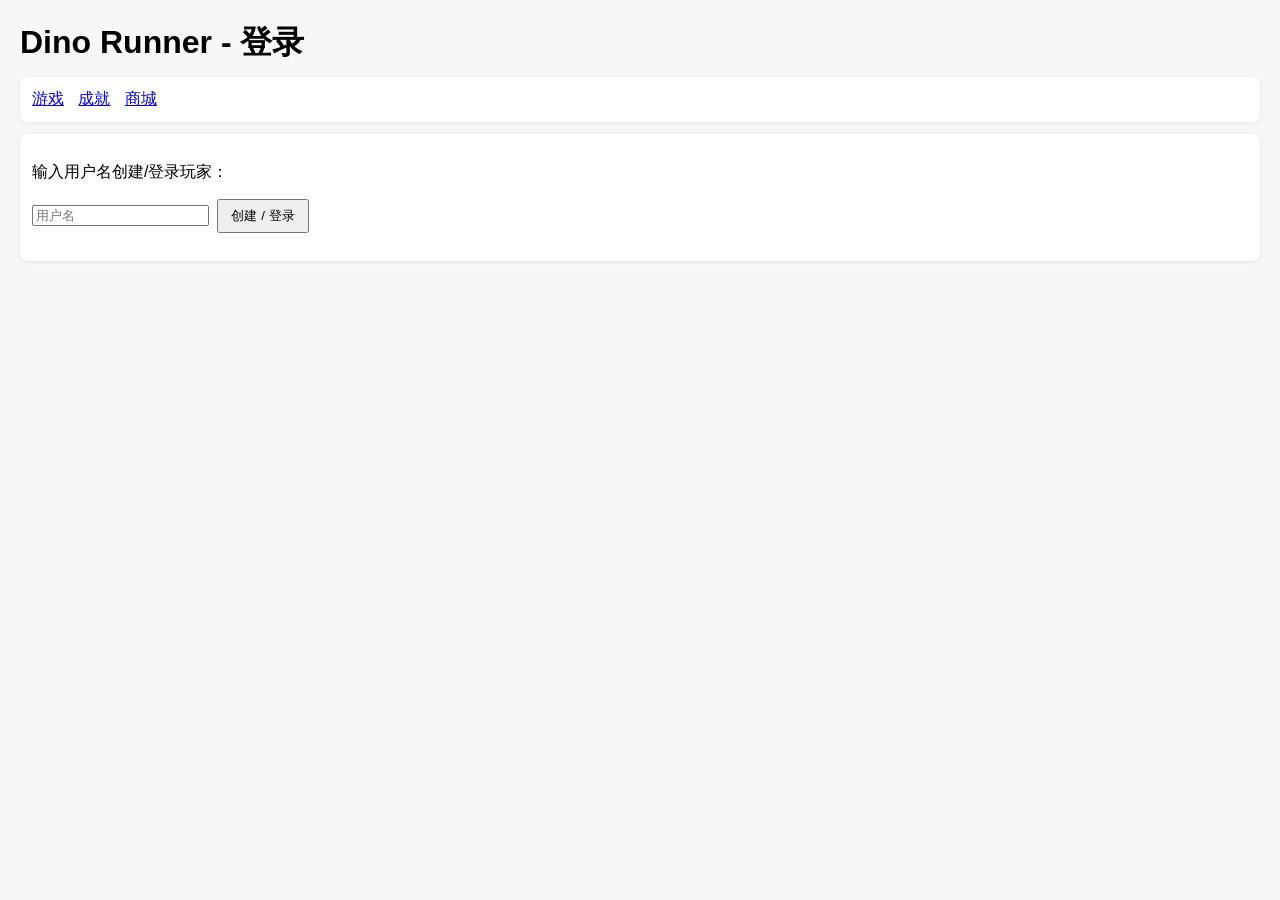
==== Dino runner/wwwroot/achievements.html @ e02fa181 "基础框架" ====
<!DOCTYPE html>
<html lang="zh-CN">
<head>
  <meta charset="UTF-8" />
  <meta name="viewport" content="width=device-width, initial-scale=1.0" />
  <title>Dino Runner - 成就</title>
  <style>
    body { font-family: Arial, sans-serif; margin: 20px; background: #f7f7f7; }
    h1 { margin-bottom: 0; }
    .panel { background: #fff; padding: 12px; margin: 12px 0; border-radius: 8px; box-shadow: 0 1px 4px rgba(0,0,0,0.08); }
    .nav a { margin-right: 10px; }
    .achieved { color: #2c7; }
    .locked { color: #999; }
  </style>
</head>
<body>
  <h1>Dino Runner - 成就</h1>
  <div class="panel nav">
    <a href="login.html">登录</a>
    <a href="index.html">游戏</a>
    <a href="shop.html">商城</a>
    <span id="user-info"></span>
  </div>

  <div class="panel">
    <h3>全部成就</h3>
    <ul id="achievements"></ul>
  </div>

  <script>
    const api = (path, options) =>
      fetch(path, { headers: { "Content-Type": "application/json" }, ...options })
        .then(r => r.ok ? r.json() : r.json().then(e => Promise.reject(e)));

    let userId = null;
    let coins = 0;

    function initUser() {
      const stored = localStorage.getItem('dino_user');
      if (!stored) {
        window.location.href = 'login.html';
        return;
      }
      const obj = JSON.parse(stored);
      userId = obj.id;
      coins = obj.coins || 0;
      document.getElementById('user-info').textContent = `玩家 #${userId} / 金币 ${coins}`;
    }

    async function loadAchievements() {
      const all = await api('/api/achievements');
      const unlocked = await api(`/api/achievements/user/${userId}`);
      const unlockedSet = new Set(unlocked.map(a => a.achievementId));
      const list = document.getElementById('achievements');
      list.innerHTML = '';
      all.forEach(a => {
        const li = document.createElement('li');
        const done = unlockedSet.has(a.id);
        li.className = done ? 'achieved' : 'locked';
        li.textContent = `${a.title} (${a.condition}) - ${done ? '已解锁' : '未解锁'}`;
        list.appendChild(li);
      });
    }

    (async function init() {
      initUser();
      await loadAchievements();
    })();
  </script>
</body>
</html>
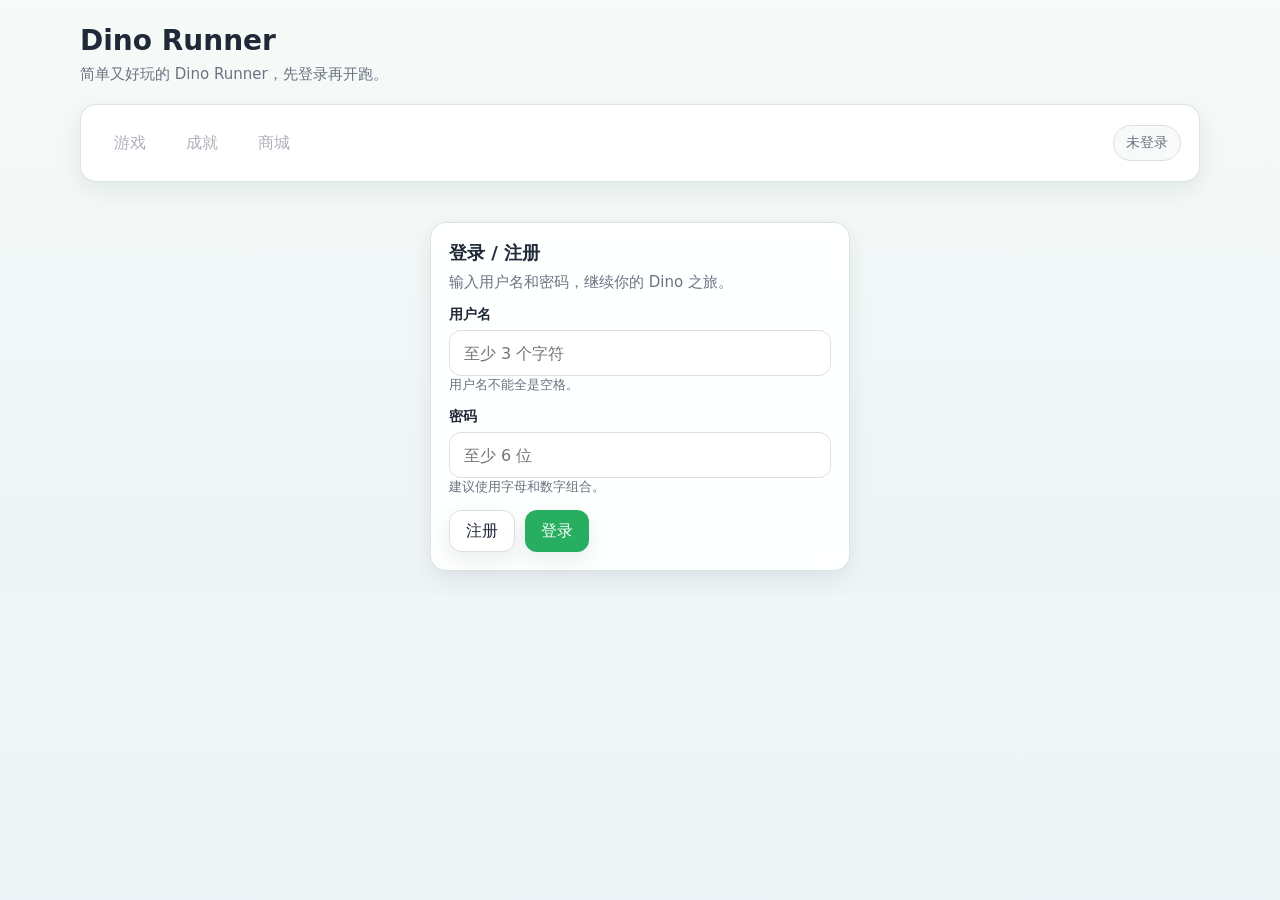
==== commit f7d6b3dd: "美化UI界面 完善登录功能" ====
--- a/Dino runner/wwwroot/achievements.html
+++ b/Dino runner/wwwroot/achievements.html
@@ -4,33 +4,43 @@
   <meta charset="UTF-8" />
   <meta name="viewport" content="width=device-width, initial-scale=1.0" />
   <title>Dino Runner - 成就</title>
-  <style>
-    body { font-family: Arial, sans-serif; margin: 20px; background: #f7f7f7; }
-    h1 { margin-bottom: 0; }
-    .panel { background: #fff; padding: 12px; margin: 12px 0; border-radius: 8px; box-shadow: 0 1px 4px rgba(0,0,0,0.08); }
-    .nav a { margin-right: 10px; }
-    .achieved { color: #2c7; }
-    .locked { color: #999; }
-  </style>
+  <link rel="stylesheet" href="style.css" />
 </head>
 <body>
-  <h1>Dino Runner - 成就</h1>
-  <div class="panel nav">
-    <a href="login.html">登录</a>
-    <a href="index.html">游戏</a>
-    <a href="shop.html">商城</a>
-    <span id="user-info"></span>
-  </div>
+  <div class="page">
+    <header class="page-header">
+      <div>
+        <h1 class="page-title">Dino Runner</h1>
+        <p class="page-subtitle">成就展柜 · 看看你已经解锁了多少里程碑。</p>
+      </div>
+      <span class="status-pill" id="user-info">玩家信息加载中...</span>
+    </header>
 
-  <div class="panel">
-    <h3>全部成就</h3>
-    <ul id="achievements"></ul>
+    <nav class="panel nav">
+      <div class="nav-links">
+        <a class="nav-link" href="index.html">游戏</a>
+        <a class="nav-link active" href="achievements.html">成就</a>
+        <a class="nav-link" href="shop.html">商城</a>
+      </div>
+      <div class="nav-actions">
+        <button class="button button-secondary" onclick="logout()">退出登录</button>
+      </div>
+    </nav>
+
+    <section class="panel">
+      <h2 class="card-title">全部成就</h2>
+      <p class="page-subtitle">先完成统一卡片风格和基础展示，下一步再补筛选、统计和解锁时间。</p>
+      <div id="achievements" class="grid achievement-grid"></div>
+    </section>
   </div>
 
   <script>
-    const api = (path, options) =>
-      fetch(path, { headers: { "Content-Type": "application/json" }, ...options })
-        .then(r => r.ok ? r.json() : r.json().then(e => Promise.reject(e)));
+    const api = async (path, options) => {
+      const response = await fetch(path, { headers: { "Content-Type": "application/json" }, ...options });
+      const data = await response.json().catch(() => null);
+      if (!response.ok) throw data || { message: '请求失败' };
+      return data;
+    };
 
     let userId = null;
     let coins = 0;
@@ -47,18 +57,33 @@
       document.getElementById('user-info').textContent = `玩家 #${userId} / 金币 ${coins}`;
     }
 
+    function logout() {
+      localStorage.removeItem('dino_user');
+      window.location.href = 'login.html';
+    }
+
     async function loadAchievements() {
       const all = await api('/api/achievements');
       const unlocked = await api(`/api/achievements/user/${userId}`);
       const unlockedSet = new Set(unlocked.map(a => a.achievementId));
       const list = document.getElementById('achievements');
       list.innerHTML = '';
+
+      if (!all.length) {
+        list.innerHTML = '<div class="empty-state">暂时还没有成就定义。</div>';
+        return;
+      }
+
       all.forEach(a => {
-        const li = document.createElement('li');
         const done = unlockedSet.has(a.id);
-        li.className = done ? 'achieved' : 'locked';
-        li.textContent = `${a.title} (${a.condition}) - ${done ? '已解锁' : '未解锁'}`;
-        list.appendChild(li);
+        const card = document.createElement('article');
+        card.className = `card achievement-card ${done ? 'unlocked' : 'locked'}`;
+        card.innerHTML = `
+          <h3 class="card-title">${done ? '🏆' : '🔒'} ${a.title}</h3>
+          <div class="card-meta">条件：${a.condition}</div>
+          <div class="card-price">${done ? '已解锁' : '未解锁'}</div>
+        `;
+        list.appendChild(card);
       });
     }
 
@@ -69,4 +94,3 @@
   </script>
 </body>
 </html>
-
--- a/Dino runner/wwwroot/style.css
+++ b/Dino runner/wwwroot/style.css
@@ -0,0 +1,75 @@
+:root {
+  --color-primary: #27ae60;
+  --color-primary-dark: #1f8a4d;
+  --color-secondary: #f39c12;
+  --color-bg: linear-gradient(180deg, #f6fbf8 0%, #eef4f7 100%);
+  --color-surface: #ffffff;
+  --color-surface-muted: #f8faf9;
+  --color-text: #1f2937;
+  --color-text-soft: #6b7280;
+  --color-border: #d8e2dc;
+  --color-danger: #e74c3c;
+  --color-success: #2ecc71;
+  --shadow-sm: 0 8px 24px rgba(15, 23, 42, 0.08);
+  --shadow-md: 0 16px 40px rgba(15, 23, 42, 0.12);
+  --radius-sm: 10px;
+  --radius-md: 16px;
+  --radius-lg: 24px;
+  --container-width: 1120px;
+}
+
+* { box-sizing: border-box; }
+html, body { margin: 0; min-height: 100%; font-family: system-ui, -apple-system, BlinkMacSystemFont, "Segoe UI", sans-serif; color: var(--color-text); background: var(--color-bg); }
+body { padding: 24px; }
+a { color: inherit; text-decoration: none; }
+button, input { font: inherit; }
+.page { max-width: var(--container-width); margin: 0 auto; }
+.page-header { display: flex; justify-content: space-between; align-items: flex-start; gap: 16px; margin-bottom: 20px; }
+.page-title { margin: 0; font-size: 28px; font-weight: 800; }
+.page-subtitle { margin: 8px 0 0; color: var(--color-text-soft); font-size: 15px; }
+.panel { background: rgba(255,255,255,0.92); border: 1px solid rgba(216, 226, 220, 0.9); border-radius: var(--radius-md); box-shadow: var(--shadow-sm); padding: 18px; margin: 16px 0; backdrop-filter: blur(10px); }
+.nav { display: flex; align-items: center; justify-content: space-between; gap: 12px; flex-wrap: wrap; }
+.nav-links, .nav-actions { display: flex; align-items: center; gap: 10px; flex-wrap: wrap; }
+.nav-link { display: inline-flex; align-items: center; min-height: 40px; padding: 0 14px; border-radius: 999px; border: 1px solid transparent; color: var(--color-text-soft); transition: 0.2s ease; }
+.nav-link:hover, .nav-link.active { color: var(--color-primary-dark); background: rgba(39, 174, 96, 0.1); border-color: rgba(39, 174, 96, 0.18); }
+.nav-link.disabled { opacity: 0.55; }
+.button { display: inline-flex; align-items: center; justify-content: center; min-height: 42px; padding: 0 16px; border: 0; border-radius: 12px; cursor: pointer; transition: transform 0.15s ease, box-shadow 0.15s ease, background 0.15s ease; box-shadow: var(--shadow-sm); }
+.button:hover:not(:disabled) { transform: translateY(-1px); }
+.button:disabled { cursor: not-allowed; opacity: 0.6; }
+.button-primary { background: var(--color-primary); color: white; }
+.button-primary:hover:not(:disabled) { background: var(--color-primary-dark); }
+.button-secondary { background: white; color: var(--color-text); border: 1px solid var(--color-border); }
+.button-ghost { background: transparent; color: var(--color-text-soft); border: 1px dashed var(--color-border); box-shadow: none; }
+.form-card { max-width: 420px; margin: 40px auto 0; }
+.form-grid { display: grid; gap: 14px; }
+.form-label { display: block; margin-bottom: 6px; font-size: 14px; font-weight: 700; }
+.form-input { width: 100%; min-height: 46px; padding: 0 14px; border-radius: 12px; border: 1px solid var(--color-border); background: white; outline: none; transition: border-color 0.15s ease, box-shadow 0.15s ease; }
+.form-input:focus { border-color: rgba(39, 174, 96, 0.65); box-shadow: 0 0 0 4px rgba(39, 174, 96, 0.12); }
+.helper-text { font-size: 13px; color: var(--color-text-soft); }
+.alert { display: none; border-radius: 14px; padding: 12px 14px; font-size: 14px; line-height: 1.5; border: 1px solid transparent; }
+.alert.show { display: block; }
+.alert-error { background: rgba(231, 76, 60, 0.12); color: #a93226; border-color: rgba(231, 76, 60, 0.18); }
+.alert-success { background: rgba(46, 204, 113, 0.12); color: #1d8348; border-color: rgba(46, 204, 113, 0.18); }
+.alert-info { background: rgba(243, 156, 18, 0.12); color: #9a6700; border-color: rgba(243, 156, 18, 0.18); }
+.status-pill { display: inline-flex; align-items: center; gap: 8px; min-height: 36px; padding: 0 12px; border-radius: 999px; background: var(--color-surface-muted); border: 1px solid var(--color-border); color: var(--color-text-soft); font-size: 14px; }
+.hero { display: grid; grid-template-columns: 1.3fr 1fr; gap: 18px; }
+.hero-card { min-height: 100%; }
+.canvas-shell { padding: 16px; border-radius: var(--radius-md); background: linear-gradient(180deg, #dff5ff 0%, #f9fcff 68%, #f3ede2 68%, #f3ede2 100%); border: 1px solid rgba(180, 201, 214, 0.8); }
+canvas { width: 100%; max-width: 800px; background: transparent; border-radius: 14px; border: 1px solid rgba(148, 163, 184, 0.35); display: block; margin-top: 10px; }
+.grid { display: grid; gap: 16px; }
+.grid.shop-grid { grid-template-columns: repeat(auto-fit, minmax(220px, 1fr)); }
+.grid.achievement-grid { grid-template-columns: repeat(auto-fit, minmax(240px, 1fr)); }
+.card { border: 1px solid var(--color-border); background: linear-gradient(180deg, #ffffff 0%, #fbfdfb 100%); border-radius: 16px; padding: 16px; box-shadow: var(--shadow-sm); }
+.card-title { margin: 0 0 8px; font-size: 18px; font-weight: 800; }
+.card-meta { color: var(--color-text-soft); font-size: 14px; }
+.card-price { margin-top: 12px; font-weight: 800; color: var(--color-secondary); }
+.card-actions { margin-top: 14px; }
+.achievement-card.unlocked { border-color: rgba(46, 204, 113, 0.32); background: linear-gradient(180deg, rgba(46,204,113,0.10) 0%, #ffffff 100%); }
+.achievement-card.locked { opacity: 0.82; }
+.stats-row { display: flex; gap: 12px; flex-wrap: wrap; }
+.stat-box { min-width: 140px; padding: 14px 16px; border-radius: 14px; background: var(--color-surface-muted); border: 1px solid var(--color-border); }
+.stat-label { color: var(--color-text-soft); font-size: 13px; }
+.stat-value { margin-top: 6px; font-size: 22px; font-weight: 800; }
+.inline-actions { display: flex; gap: 10px; flex-wrap: wrap; }
+.empty-state { color: var(--color-text-soft); text-align: center; padding: 18px; }
+@media (max-width: 860px) { body { padding: 16px; } .hero { grid-template-columns: 1fr; } .page-header, .nav { flex-direction: column; align-items: stretch; } .nav-links, .nav-actions { justify-content: flex-start; } }
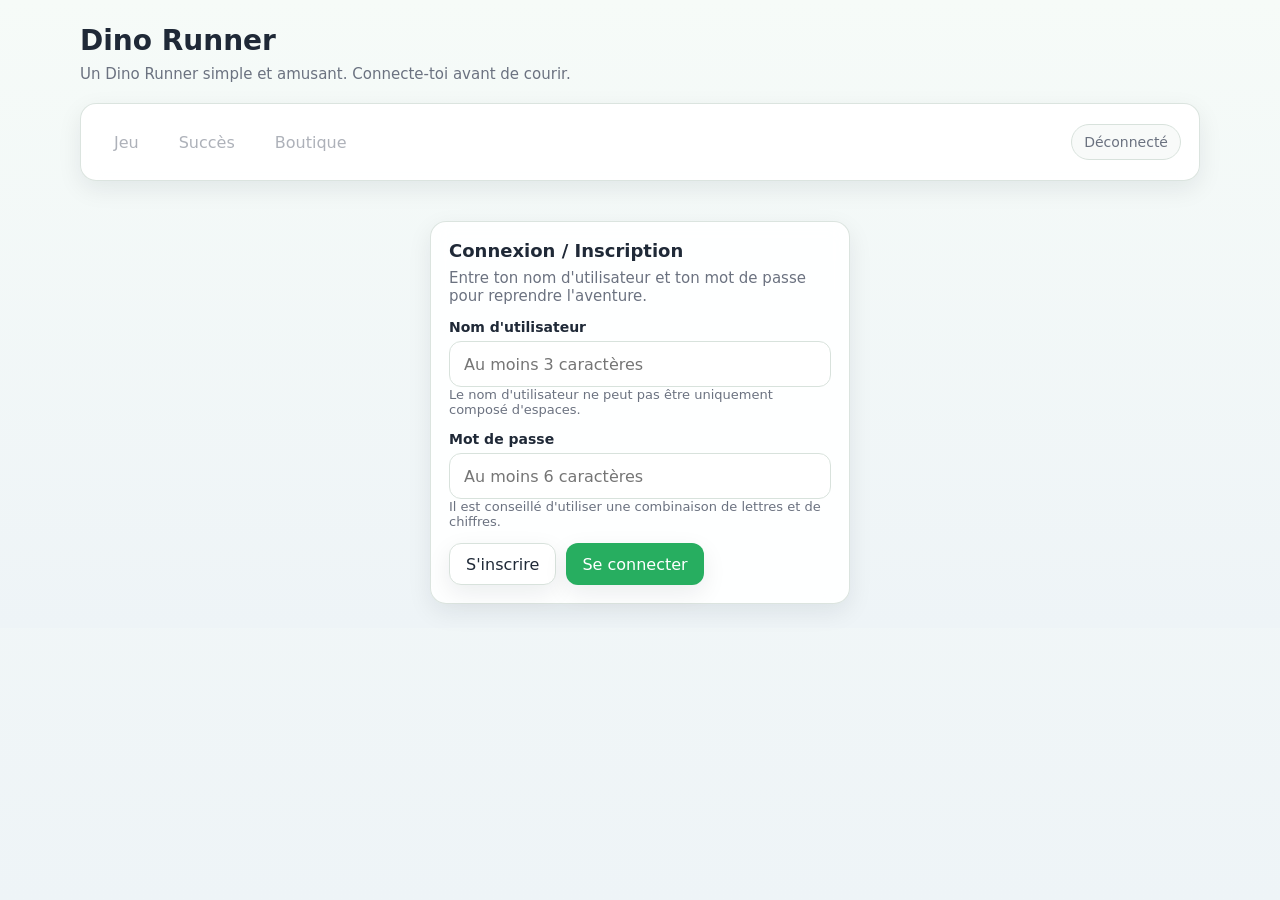
==== commit 65e40f1c: "法语修改" ====
--- a/Dino runner/wwwroot/achievements.html
+++ b/Dino runner/wwwroot/achievements.html
@@ -1,9 +1,9 @@
 <!DOCTYPE html>
-<html lang="zh-CN">
+<html lang="fr">
 <head>
   <meta charset="UTF-8" />
   <meta name="viewport" content="width=device-width, initial-scale=1.0" />
-  <title>Dino Runner - 成就</title>
+  <title>Dino Runner - Succès</title>
   <link rel="stylesheet" href="style.css" />
 </head>
 <body>
@@ -11,25 +11,25 @@
     <header class="page-header">
       <div>
         <h1 class="page-title">Dino Runner</h1>
-        <p class="page-subtitle">成就展柜 · 看看你已经解锁了多少里程碑。</p>
+        <p class="page-subtitle">Vitrine des succès · vois combien d'étapes importantes tu as déjà débloquées.</p>
       </div>
-      <span class="status-pill" id="user-info">玩家信息加载中...</span>
+      <span class="status-pill" id="user-info">Chargement des informations du joueur...</span>
     </header>
 
     <nav class="panel nav">
       <div class="nav-links">
-        <a class="nav-link" href="index.html">游戏</a>
-        <a class="nav-link active" href="achievements.html">成就</a>
-        <a class="nav-link" href="shop.html">商城</a>
+        <a class="nav-link" href="index.html">Jeu</a>
+        <a class="nav-link active" href="achievements.html">Succès</a>
+        <a class="nav-link" href="shop.html">Boutique</a>
       </div>
       <div class="nav-actions">
-        <button class="button button-secondary" onclick="logout()">退出登录</button>
+        <button class="button button-secondary" onclick="logout()">Se déconnecter</button>
       </div>
     </nav>
 
     <section class="panel">
-      <h2 class="card-title">全部成就</h2>
-      <p class="page-subtitle">先完成统一卡片风格和基础展示，下一步再补筛选、统计和解锁时间。</p>
+      <h2 class="card-title">Tous les succès</h2>
+      <p class="page-subtitle">Cette étape affiche déjà les cartes de base ; le tri, les statistiques et la date de déblocage peuvent être ajoutés ensuite.</p>
       <div id="achievements" class="grid achievement-grid"></div>
     </section>
   </div>
@@ -38,7 +38,7 @@
     const api = async (path, options) => {
       const response = await fetch(path, { headers: { "Content-Type": "application/json" }, ...options });
       const data = await response.json().catch(() => null);
-      if (!response.ok) throw data || { message: '请求失败' };
+      if (!response.ok) throw data || { message: 'Échec de la requête' };
       return data;
     };
 
@@ -54,7 +54,7 @@
       const obj = JSON.parse(stored);
       userId = obj.id;
       coins = obj.coins || 0;
-      document.getElementById('user-info').textContent = `玩家 #${userId} / 金币 ${coins}`;
+      document.getElementById('user-info').textContent = `Joueur #${userId} / ${coins} pièces`;
     }
 
     function logout() {
@@ -70,7 +70,7 @@
       list.innerHTML = '';
 
       if (!all.length) {
-        list.innerHTML = '<div class="empty-state">暂时还没有成就定义。</div>';
+        list.innerHTML = '<div class="empty-state">Aucun succès n’est défini pour le moment.</div>';
         return;
       }
 
@@ -80,8 +80,8 @@
         card.className = `card achievement-card ${done ? 'unlocked' : 'locked'}`;
         card.innerHTML = `
           <h3 class="card-title">${done ? '🏆' : '🔒'} ${a.title}</h3>
-          <div class="card-meta">条件：${a.condition}</div>
-          <div class="card-price">${done ? '已解锁' : '未解锁'}</div>
+          <div class="card-meta">Condition : ${a.condition}</div>
+          <div class="card-price">${done ? 'Débloqué' : 'Verrouillé'}</div>
         `;
         list.appendChild(card);
       });
@@ -93,4 +93,4 @@
     })();
   </script>
 </body>
-</html>
+</html>
